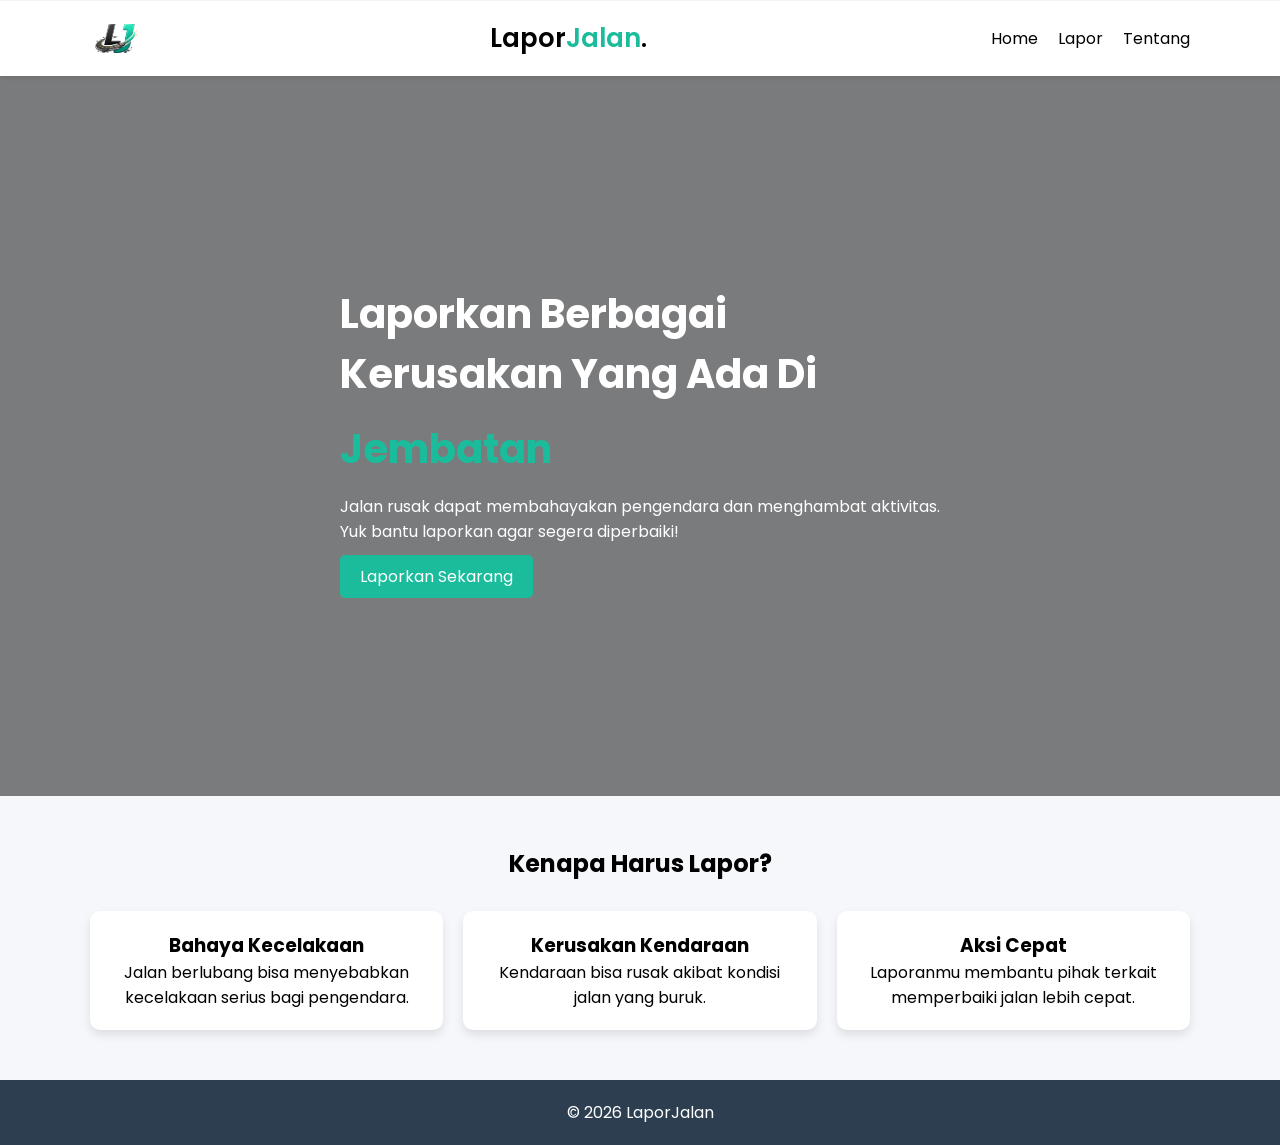
==== index.html @ 8cee672a "first commit" ====
<!DOCTYPE html>
<html lang="id">
<head>
    <meta charset="UTF-8">
    <meta name="viewport" content="width=device-width, initial-scale=1.0">
    <title>LaporJalan</title>
    <link rel="icon" type="image/png" href="asset\logo.png">
    <link rel="stylesheet" href="css/style.css">
    <link href="https://fonts.googleapis.com/css2?family=Poppins:wght@300;400;600&display=swap" rel="stylesheet">
    <script src="js/script.js" defer></script>
</head>

<body>
    <nav>
        <div class="container navbar-content">
            <img src="asset/logo.png" alt="Logo">
            <a href="#" class="logo">Lapor<span>Jalan</span>.</a>
            <ul class="menu">
                <li><a href="#">Home</a></li>
                <li><a href="lapor.html">Lapor</a></li>
                <li><a href="#">Tentang</a></li>
            </ul>
        </div>
    </nav>

    <!-- isi -->
    <section class="isi">
        <div class="container isi-content">
            <h1>Laporkan Berbagai Kerusakan Yang Ada Di <h1 id="text" class="hallo"></h1></h1>
            <p> Jalan rusak dapat membahayakan pengendara dan menghambat aktivitas.
                Yuk bantu laporkan agar segera diperbaiki!
            </p>
            <a href="lapor.html" class="btn">Laporkan Sekarang</a>
        </div>
    </section>
    

    <!-- Info -->
    <section class="info">
        <div class="container">
            <h2>Kenapa Harus Lapor?</h2>
            <div class="cards">
            <div class="card">
                <h3>Bahaya Kecelakaan</h3>
                <p>Jalan berlubang bisa menyebabkan kecelakaan serius bagi pengendara.</p>
            </div>
                <div class="card">
                    <h3>Kerusakan Kendaraan</h3>
                    <p>Kendaraan bisa rusak akibat kondisi jalan yang buruk.</p>
                </div>
                <div class="card">
                    <h3>Aksi Cepat</h3>
                    <p>Laporanmu membantu pihak terkait memperbaiki jalan lebih cepat.</p>
                </div>
            </div>
        </div>
    </section>

    <!-- Footer -->
    <footer>
        <p>© 2026 LaporJalan</p>
    </footer>

</body>
</html>
---- css/style.css ----
* {
  margin: 0;
  padding: 0;
  box-sizing: border-box;
  list-style: none;
  text-decoration: none;
  scroll-behavior: smooth;
  scroll-padding-top: 2rem;
  font-family: "Poppins", sans-serif;
}

body {
   background: #f5f7fa;
   }
 .container {
     width: 90%;
     max-width: 1100px;
     margin: auto;
        }

  /* Navbar */
      nav {
     background: #ffffff;
     padding: 10px;
     box-shadow: 0 2px 5px rgba(0,0,0,0.1);
     margin-top: 1px;
    
    }


 .navbar-content {
  display: flex;
  justify-content: space-between;
  align-items: center;
   }

  img {
  width: 55px;
  border-radius: 50%;
  justify-content: left;
  }

   nav a {
  color: rgb(0, 0, 0);
    }

 .logo {
  font-size: 1.61rem;
  font-weight: 600;
  color: rgb(0, 0, 0);

  }

  .logo span {
    font-size: 1.61rem;
    font-weight: 600;
    color: #1abc9c;
    
  }
    .menu {
    list-style: none;
    display: flex;
    gap: 20px;
  }

  .menu a {
    color: rgb(0, 0, 0);
    text-decoration: none;
  }
  .menu a:hover {
   color: #1abc9c;
        }
/* isi */
  .isi {
  height: 80vh;
  background: linear-gradient(rgba(0,0,0,0.5), rgba(0,0,0,0.5)),
              url('https://i.pinimg.com/1200x/b8/55/58/b85558babe5add613ac5f33cb3b05770.jpg') no-repeat;
   background-size: cover;
  background-position: center;
   display: flex;
   align-items: center;
   color: white;
  }

  .isi-content {
     max-width: 600px;
  }

.isi h1 {
 font-size: 40px;
 margin-bottom: 15px;
   }

  .isi p {
    margin-bottom: 20px;
  }

  .btn {
  background: #1abc9c;
  padding: 10px 20px;
  color: white;
  text-decoration: none;
  border-radius: 5px;
  }

  .btn:hover {
    background: #16a085;
  }

/* Info Section */
.info {
  padding: 50px 0;
  text-align: center;
  }

  .cards {
  display: grid;
  grid-template-columns: repeat(auto-fit, minmax(250px, 1fr));
  gap: 20px;
  margin-top: 30px;
   }

.card {
  background: white;
  padding: 20px;
  border-radius: 10px;
  box-shadow: 0 5px 10px rgba(0,0,0,0.1);
  }
footer {
  background: #2c3e50;
  color: white;
  text-align: center;
  padding: 20px;
  }
  .hallo {
    color:#1abc9c;
   transition: opacity 0.8s ease-in-out; 
  }
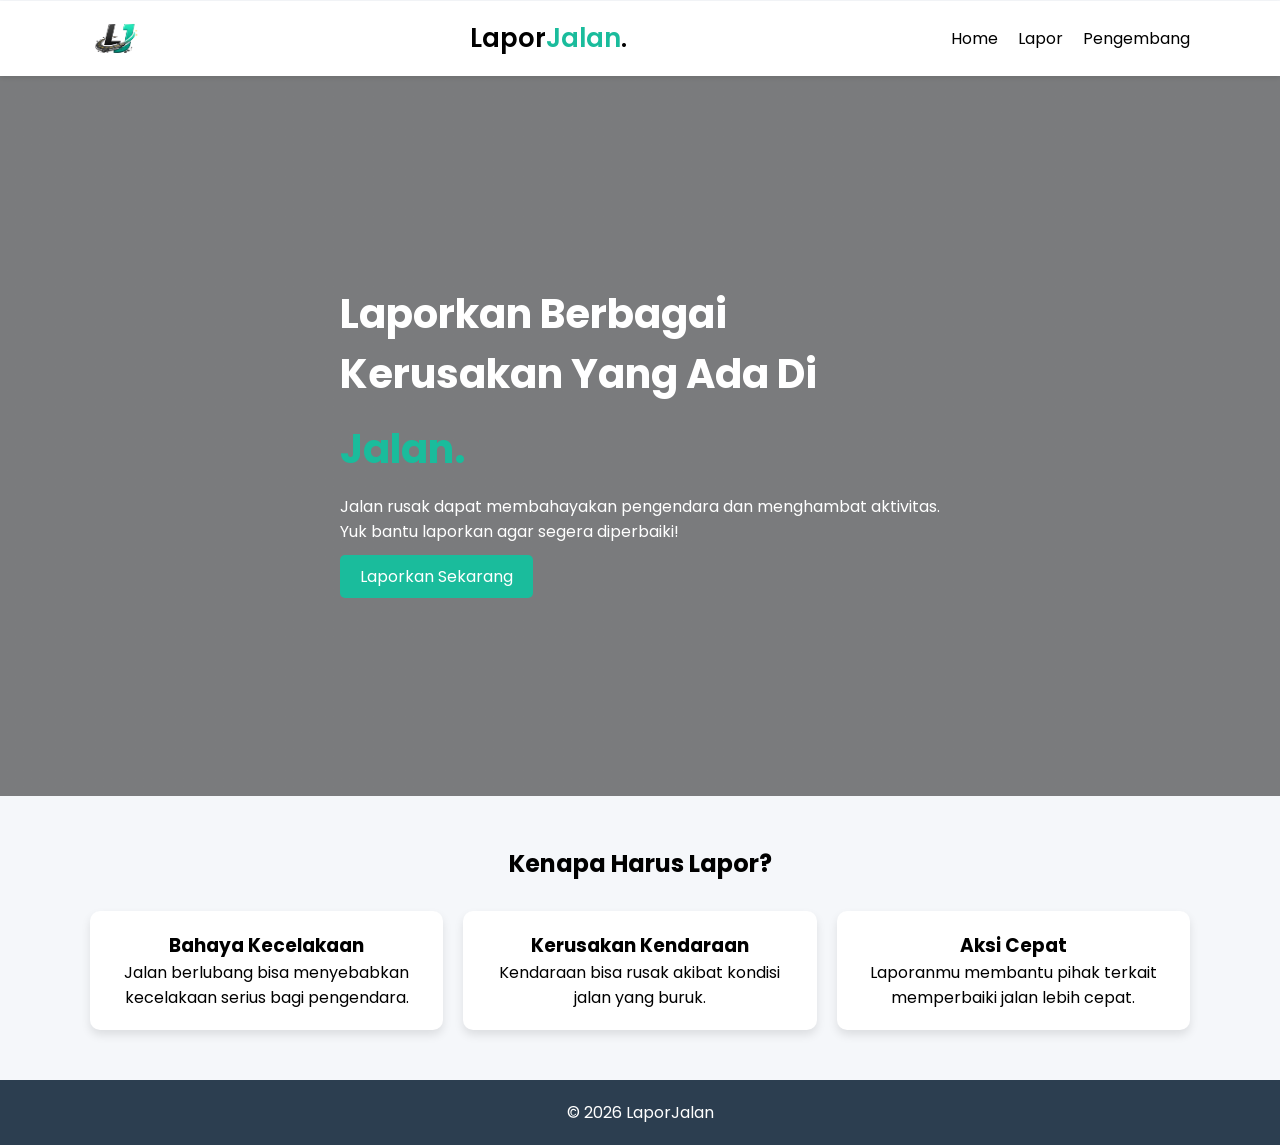
==== commit 7d043d98: "initial commit : project lapor jalan" ====
--- a/index.html
+++ b/index.html
@@ -18,7 +18,7 @@
             <ul class="menu">
                 <li><a href="#">Home</a></li>
                 <li><a href="lapor.html">Lapor</a></li>
-                <li><a href="#">Tentang</a></li>
+                <li><a href="tim.html">Pengembang</a></li>
             </ul>
         </div>
     </nav>
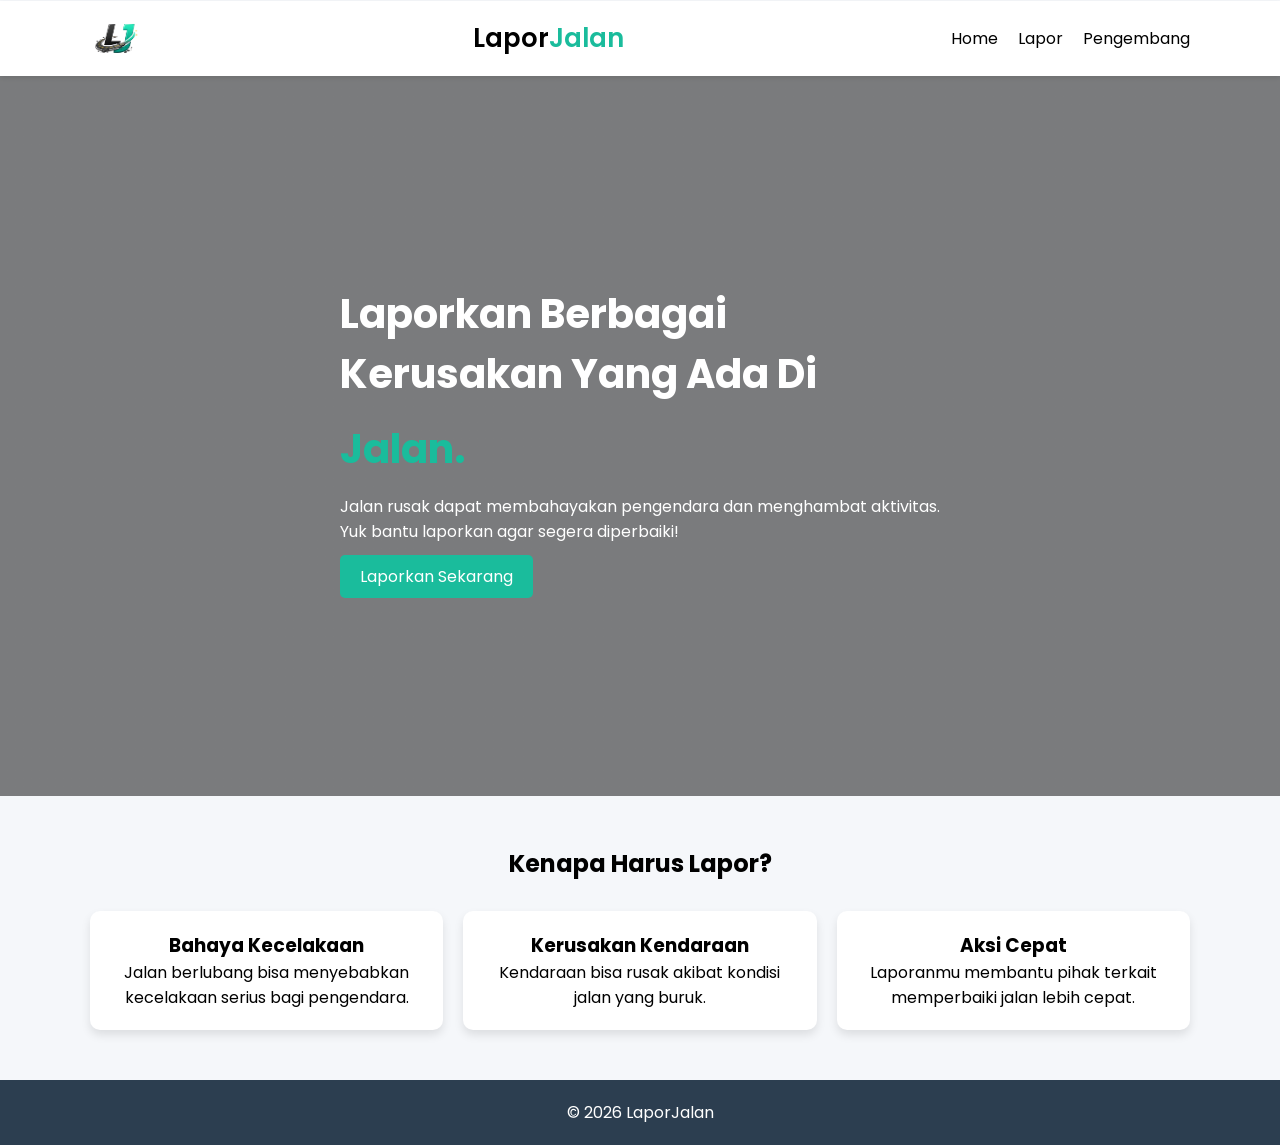
==== commit 9d7bb1f7: "initial commit :titik" ====
--- a/index.html
+++ b/index.html
@@ -14,7 +14,7 @@
     <nav>
         <div class="container navbar-content">
             <img src="asset/logo.png" alt="Logo">
-            <a href="#" class="logo">Lapor<span>Jalan</span>.</a>
+            <a href="#" class="logo">Lapor<span>Jalan</span></a>
             <ul class="menu">
                 <li><a href="#">Home</a></li>
                 <li><a href="lapor.html">Lapor</a></li>
